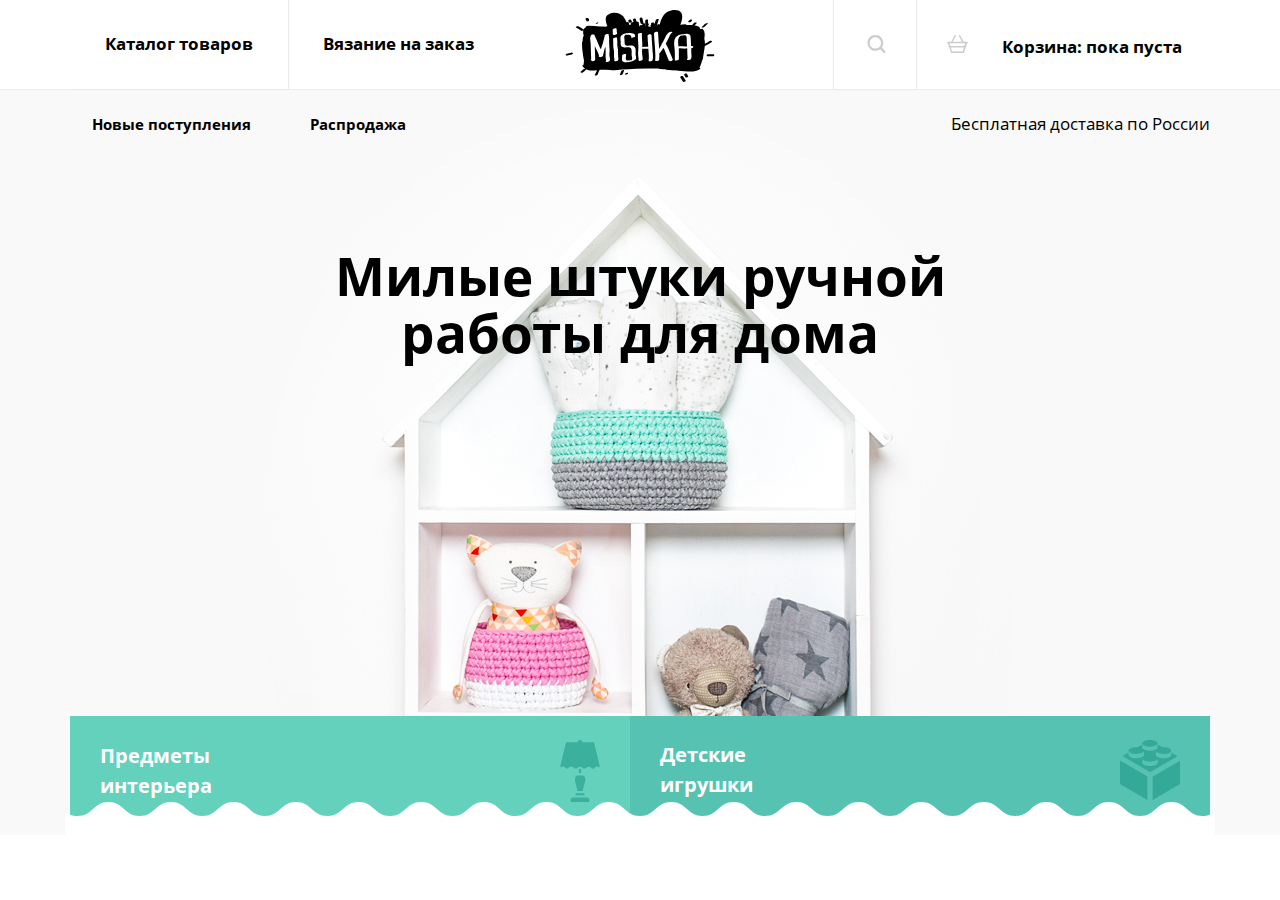
==== docs/index.html @ 84943080 "добавляются файлы в репозиторий" ====
<!DOCTYPE html>
<html lang="ru">

<head>
    <meta charset="UTF-8">
    <meta name="viewport" content="width=device-width, initial-scale=1.0">
    <title>Mishka</title>
    <link rel="preload" href="/app/fonts/Open_Sans/OpenSans-Regular.woff2?t=1684866960538" as="font" type="font/woff2" crossorigin>
    <link rel="preload" href="/app/fonts/Open_Sans/OpenSans-Bold.woff2?t=1684866960538" as="font" type="font/woff2" crossorigin>
    <link rel="stylesheet" href="css/main.css?t=1684866960538">
</head>

<body>
    <!-- подключаем шапку -->
    <header class="header">

    <div class="header__top container">
        <a class="logo" href="index.html">
            <svg class="logo__icon-mobile" width="86" height="35" aria-label="логотип мишка." role="img">
                <use xlink:href="img/icons/sprite.svg#mishka_logo_mobile" />
            </svg>
            <svg class="logo__icon-tablet" width="113" height="46" aria-label="логотип мишка." role="img">
                <use xlink:href="img/icons/sprite.svg#mishka_logo_tablet" />
            </svg>
            <svg class="logo__icon-desktop" width="149" height="72" aria-label="логотип мишка." role="img">
                <use xlink:href="img/icons/sprite.svg#mishka_logo_desktop" />
            </svg>
        </a>
        <nav class="js-nav nav">
            <ul class="nav__list">
                <li class="nav__item">
                    <a class="nav__link" href="#">Каталог товаров</a>
                </li>
                <li class="nav__item">
                    <a class="nav__link" href="#">Вязание на заказ</a>
                </li>
                <li class="nav__item">
                    <a class="nav__link" href="#">
                        <svg class="nav__item-icon" width="18" height="18" aria-label="поиск по сайту." role="img">
                            <use xlink:href="img/icons/sprite.svg#search" />
                        </svg>
                        <span class="nav__link-search">Поиск по сайту</span>
                    </a>
                </li>
                <li class="nav__item">
                    <a class="nav__link" href="#">
                        <svg class="nav__item-icon" width="21" height="18" aria-label="корзина." role="img">
                            <use xlink:href="img/icons/sprite.svg#cart" />
                        </svg>
                        <span class="nav__link-cart">Корзина:&nbsp;пока&nbsp;пуста</span>
                    </a>
                </li>
                <li class="nav__item">
                    <a class="nav__link" href="#">Новые поступления</a>
                </li>
                <li class="nav__item">
                    <a class="nav__link" href="#">Распродажа</a>
                </li>
                <li class="nav__item">
                    <a class="nav__link" href="#">Бесплатная доставка по России</a>
                </li>
            </ul>
        </nav>
        <button class="js-burger burger" type="button" aria-label="открыть меню">
            <span class="burger__line"></span>
        </button>
    </div>

    <div class="header__intro">
        <h1 class="header__slogan container">
            Милые штуки ручной <br> работы для дома
        </h1>
        <div class="header__catalog-container">
            <ul class="header__catalog-list">
                <li class="header__catalog-item container">
                    <a class="header__catalog-link" href="#">
                        <p class="header__catalog-name">Предметы интерьера</p>
                        <svg class="header__catalog-icon" width="40" height="62" aria-label="Предметы интерьера"
                            role="img">
                            <use xlink:href="img/icons/sprite.svg#interior" />
                        </svg>
                    </a>
                </li>
                <li class="header__catalog-item container">
                    <a class="header__catalog-link" href="#">
                        <p class="header__catalog-name">Детские игрушки</p>
                        <svg class="header__catalog-icon" width="60" height="60" aria-label="Детские игрушки"
                            role="img">
                            <use xlink:href="img/icons/sprite.svg#toy" />
                        </svg>
                    </a>
                </li>
            </ul>
        </div>
    </div>

</header>

    <!-- подключаем контентную часть -->
    

    <!-- подключаем подвал -->
    <footer>
    
</footer>

    <!-- подключаем js -->
    <!-- <script src="js/main.js"></script> -->
</body>

</html>
---- docs/css/main.css ----
*{margin:0;padding:0;box-sizing:border-box}img{vertical-align:top}button,input,select,textarea{font:inherit}ol[class],ul[class]{list-style-type:none}@font-face{font-family:"Open Sans";src:url(../fonts/Open_Sans/OpenSans-Regular.woff2) format("truetype");font-display:swap;font-weight:400}@font-face{font-family:"Open Sans";src:url(../fonts/Open_Sans/OpenSans-Bold.woff2) format("truetype");font-display:swap;font-weight:700}.container{max-width:1200px;margin:0 auto;padding:0 30px}.header{overflow:hidden}.header__top{display:flex;align-items:center;justify-content:center;position:relative;isolation:isolate}.header__intro{background:url(../img/hero_mobile.jpg) top center no-repeat #f9f9f9;background-position-y:-17px;box-shadow:0 -1px 0 #ececec}@media (min-width:768px){.header__intro{background:url(../img/hero_desktop.jpg) -90px 122px no-repeat #f9f9f9;margin-top:-90px;padding-bottom:122px}}@media (min-width:1150px){.header__intro{background-position:top center;padding-bottom:0}}.header__slogan{font:700 27px/30px "Open Sans",Arial,Helvetica,sans-serif;text-align:center;padding-top:73px;padding-bottom:120px}@media (min-width:768px){.header__slogan{font:700 53px/57px "Open Sans",Arial,Helvetica,sans-serif;max-width:700px;padding-top:157px;padding-bottom:355px}.header__catalog-container{max-width:1200px;margin:0 auto;padding:0 30px;position:relative}.header__catalog-container::before{content:"";position:absolute;bottom:-1px;left:0;right:0;height:24px;background:url(../img/zigzag-fill-tablet.svg) bottom center no-repeat}.header__catalog-list{display:flex}}@media (min-width:829px){.header__catalog-container::before{height:34px;background:url(../img/zigzag-fill-desktop.svg) bottom center no-repeat}}.header__catalog-item{padding-top:17px;padding-bottom:24px;background-color:#63d1bb}@media (min-width:768px){.header__catalog-item{flex-grow:1;padding-top:24px;padding-bottom:33px}}.header__catalog-item:nth-child(2n){background-color:#56c3b2}.header__catalog-link{text-decoration:none;display:flex;justify-content:space-between;align-items:center}.header__catalog-name{color:#fff;font:700 19px/24px "Open Sans",Arial,Helvetica,sans-serif;max-width:130px}.header__catalog-icon{color:rgba(20,144,128,.5)}.logo{padding:22px}@media (min-width:768px){.header__catalog-name{font:700 20px/30px "Open Sans",Arial,Helvetica,sans-serif}.logo{position:absolute;top:0;left:28px}}.logo__icon-mobile{color:#000;display:block}@media (min-width:1150px){.logo{top:-12px;left:50%;transform:translateX(-50%)}.logo__icon-mobile{display:none}}.logo__icon-tablet{display:none}@media (min-width:768px){.logo__icon-mobile{display:none}.logo__icon-tablet{display:block}.logo__icon-desktop{display:none}}.logo__icon-desktop{display:none}@media (min-width:1150px){.logo__icon-tablet{display:none}.logo__icon-desktop{display:block}}.burger{width:20px;height:14px;padding:0;background:0 0;border:0;cursor:pointer;position:absolute;right:30px}.burger__line{height:2px;background-color:#000;position:absolute;top:50%;left:0;right:0;margin-top:-1px}.burger__line::after,.burger__line::before{content:" ";position:absolute;inset:0;background-color:#000;transform:translateY(6px);transition:transform .2s}.burger__line:after{transform:translateY(-6px)}.burger._active .burger__line{background-color:transparent}.burger._active .burger__line::after,.burger._active .burger__line::before{width:25px}.burger._active .burger__line::before{transform:translateY(0) rotate(45deg)}.burger._active .burger__line::after{transform:translateY(0) rotate(-45deg)}.nav{position:absolute;top:78px;left:0;right:0;z-index:2;background-color:#fff;transform:translateX(100%);opacity:0;pointer-events:none;transition:opacity .2s,transform .2s;overflow-y:auto}@media (min-width:768px){.burger{display:none}.nav{position:static;flex-grow:1;transform:translateX(0);opacity:1;background-color:transparent;pointer-events:auto;overflow-y:visible}}.nav._active{transform:translateX(0);opacity:1;pointer-events:auto}.nav__list{display:flex;flex-direction:column;flex-wrap:wrap;list-style-type:none}.nav__item{background-color:#fff;box-shadow:inset 0 -1px 0 #ececec}.nav__item:first-child{box-shadow:inset 0 1px 0 #ececec,inset 0 -1px 0 #ececec}@media (min-width:768px){.nav__list{display:grid;grid-template-columns:auto 1fr 82px auto;grid-template-rows:repeat(2,90px)}.nav__item{background-color:transparent;box-shadow:none}.nav__item:first-child{box-shadow:none;grid-column:1/2;grid-row:2/3}}@media (min-width:1150px){.nav__item:first-child{grid-row:1/2;box-shadow:1px 0 1px #ececec}}@media (min-width:768px){.nav__item:nth-child(2){grid-column:2/3;grid-row:2/3}.nav__item:nth-child(3){grid-column:3/4;grid-row:1/2;box-shadow:-1px 0 1px #ececec,1px 0 1px #ececec}}@media (min-width:1150px){.nav__item:nth-child(2){grid-row:1/2}}.nav__link{position:relative;display:block;padding:27px 27px 27px 76px;color:#000;font:700 17px/24px "Open Sans",Arial,Helvetica,sans-serif;text-decoration:none;cursor:pointer}@media (min-width:768px){.nav__item:nth-child(4){grid-column:4/5;grid-row:1/2}.nav__item:last-child{grid-column:4/5;grid-row:2/3}.nav__link{font-size:15px;padding:22px}}.nav__item:nth-child(5) .nav__link,.nav__item:nth-child(6) .nav__link{display:none}@media (min-width:1150px){.nav__link{font-size:17px}.nav__item:first-child .nav__link,.nav__item:nth-child(2) .nav__link{padding:32px 35px}.nav__item:nth-child(5) .nav__link,.nav__item:nth-child(6) .nav__link{display:block;font-size:15px}}.nav__item:last-child .nav__link{display:none}.nav__item-icon{position:absolute;top:50%;left:30px;transform:translateY(-50%);width:21px;height:18px}@media (min-width:768px){.nav__item:nth-child(3) .nav__link{padding:35px 32px}.nav__item:nth-child(4) .nav__link{padding-top:35px;padding-right:0;padding-left:31px}.nav__item:last-child .nav__link{display:block;font-weight:400;padding-left:35px;padding-right:0}.nav__link-cart{font-size:17px;padding-left:30px}.nav__item-icon{position:static;transform:translateY(0)}.nav__link-search{display:none}}
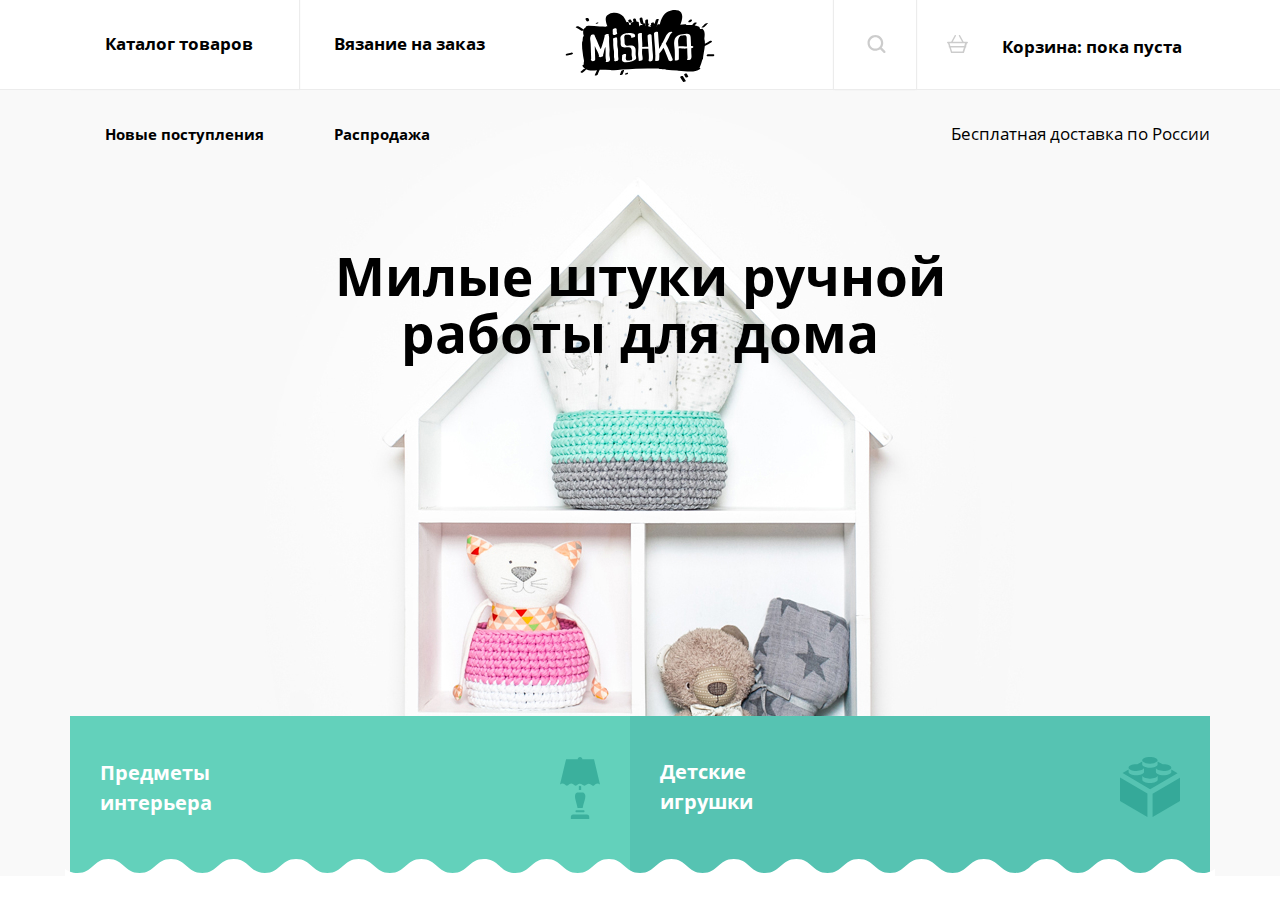
==== commit 7ddcbced: "добавляются состояния ссылок" ====
--- a/docs/index.html
+++ b/docs/index.html
@@ -5,9 +5,9 @@
     <meta charset="UTF-8">
     <meta name="viewport" content="width=device-width, initial-scale=1.0">
     <title>Mishka</title>
-    <link rel="preload" href="/app/fonts/Open_Sans/OpenSans-Regular.woff2?t=1684866960538" as="font" type="font/woff2" crossorigin>
-    <link rel="preload" href="/app/fonts/Open_Sans/OpenSans-Bold.woff2?t=1684866960538" as="font" type="font/woff2" crossorigin>
-    <link rel="stylesheet" href="css/main.css?t=1684866960538">
+    <link rel="preload" href="/app/fonts/Open_Sans/OpenSans-Regular.woff2?t=1684956296148" as="font" type="font/woff2" crossorigin>
+    <link rel="preload" href="/app/fonts/Open_Sans/OpenSans-Bold.woff2?t=1684956296148" as="font" type="font/woff2" crossorigin>
+    <link rel="stylesheet" href="css/main.css?t=1684956296148">
 </head>
 
 <body>
--- a/docs/css/main.css
+++ b/docs/css/main.css
@@ -1 +1 @@
-*{margin:0;padding:0;box-sizing:border-box}img{vertical-align:top}button,input,select,textarea{font:inherit}ol[class],ul[class]{list-style-type:none}@font-face{font-family:"Open Sans";src:url(../fonts/Open_Sans/OpenSans-Regular.woff2) format("truetype");font-display:swap;font-weight:400}@font-face{font-family:"Open Sans";src:url(../fonts/Open_Sans/OpenSans-Bold.woff2) format("truetype");font-display:swap;font-weight:700}.container{max-width:1200px;margin:0 auto;padding:0 30px}.header{overflow:hidden}.header__top{display:flex;align-items:center;justify-content:center;position:relative;isolation:isolate}.header__intro{background:url(../img/hero_mobile.jpg) top center no-repeat #f9f9f9;background-position-y:-17px;box-shadow:0 -1px 0 #ececec}@media (min-width:768px){.header__intro{background:url(../img/hero_desktop.jpg) -90px 122px no-repeat #f9f9f9;margin-top:-90px;padding-bottom:122px}}@media (min-width:1150px){.header__intro{background-position:top center;padding-bottom:0}}.header__slogan{font:700 27px/30px "Open Sans",Arial,Helvetica,sans-serif;text-align:center;padding-top:73px;padding-bottom:120px}@media (min-width:768px){.header__slogan{font:700 53px/57px "Open Sans",Arial,Helvetica,sans-serif;max-width:700px;padding-top:157px;padding-bottom:355px}.header__catalog-container{max-width:1200px;margin:0 auto;padding:0 30px;position:relative}.header__catalog-container::before{content:"";position:absolute;bottom:-1px;left:0;right:0;height:24px;background:url(../img/zigzag-fill-tablet.svg) bottom center no-repeat}.header__catalog-list{display:flex}}@media (min-width:829px){.header__catalog-container::before{height:34px;background:url(../img/zigzag-fill-desktop.svg) bottom center no-repeat}}.header__catalog-item{padding-top:17px;padding-bottom:24px;background-color:#63d1bb}@media (min-width:768px){.header__catalog-item{flex-grow:1;padding-top:24px;padding-bottom:33px}}.header__catalog-item:nth-child(2n){background-color:#56c3b2}.header__catalog-link{text-decoration:none;display:flex;justify-content:space-between;align-items:center}.header__catalog-name{color:#fff;font:700 19px/24px "Open Sans",Arial,Helvetica,sans-serif;max-width:130px}.header__catalog-icon{color:rgba(20,144,128,.5)}.logo{padding:22px}@media (min-width:768px){.header__catalog-name{font:700 20px/30px "Open Sans",Arial,Helvetica,sans-serif}.logo{position:absolute;top:0;left:28px}}.logo__icon-mobile{color:#000;display:block}@media (min-width:1150px){.logo{top:-12px;left:50%;transform:translateX(-50%)}.logo__icon-mobile{display:none}}.logo__icon-tablet{display:none}@media (min-width:768px){.logo__icon-mobile{display:none}.logo__icon-tablet{display:block}.logo__icon-desktop{display:none}}.logo__icon-desktop{display:none}@media (min-width:1150px){.logo__icon-tablet{display:none}.logo__icon-desktop{display:block}}.burger{width:20px;height:14px;padding:0;background:0 0;border:0;cursor:pointer;position:absolute;right:30px}.burger__line{height:2px;background-color:#000;position:absolute;top:50%;left:0;right:0;margin-top:-1px}.burger__line::after,.burger__line::before{content:" ";position:absolute;inset:0;background-color:#000;transform:translateY(6px);transition:transform .2s}.burger__line:after{transform:translateY(-6px)}.burger._active .burger__line{background-color:transparent}.burger._active .burger__line::after,.burger._active .burger__line::before{width:25px}.burger._active .burger__line::before{transform:translateY(0) rotate(45deg)}.burger._active .burger__line::after{transform:translateY(0) rotate(-45deg)}.nav{position:absolute;top:78px;left:0;right:0;z-index:2;background-color:#fff;transform:translateX(100%);opacity:0;pointer-events:none;transition:opacity .2s,transform .2s;overflow-y:auto}@media (min-width:768px){.burger{display:none}.nav{position:static;flex-grow:1;transform:translateX(0);opacity:1;background-color:transparent;pointer-events:auto;overflow-y:visible}}.nav._active{transform:translateX(0);opacity:1;pointer-events:auto}.nav__list{display:flex;flex-direction:column;flex-wrap:wrap;list-style-type:none}.nav__item{background-color:#fff;box-shadow:inset 0 -1px 0 #ececec}.nav__item:first-child{box-shadow:inset 0 1px 0 #ececec,inset 0 -1px 0 #ececec}@media (min-width:768px){.nav__list{display:grid;grid-template-columns:auto 1fr 82px auto;grid-template-rows:repeat(2,90px)}.nav__item{background-color:transparent;box-shadow:none}.nav__item:first-child{box-shadow:none;grid-column:1/2;grid-row:2/3}}@media (min-width:1150px){.nav__item:first-child{grid-row:1/2;box-shadow:1px 0 1px #ececec}}@media (min-width:768px){.nav__item:nth-child(2){grid-column:2/3;grid-row:2/3}.nav__item:nth-child(3){grid-column:3/4;grid-row:1/2;box-shadow:-1px 0 1px #ececec,1px 0 1px #ececec}}@media (min-width:1150px){.nav__item:nth-child(2){grid-row:1/2}}.nav__link{position:relative;display:block;padding:27px 27px 27px 76px;color:#000;font:700 17px/24px "Open Sans",Arial,Helvetica,sans-serif;text-decoration:none;cursor:pointer}@media (min-width:768px){.nav__item:nth-child(4){grid-column:4/5;grid-row:1/2}.nav__item:last-child{grid-column:4/5;grid-row:2/3}.nav__link{font-size:15px;padding:22px}}.nav__item:nth-child(5) .nav__link,.nav__item:nth-child(6) .nav__link{display:none}@media (min-width:1150px){.nav__link{font-size:17px}.nav__item:first-child .nav__link,.nav__item:nth-child(2) .nav__link{padding:32px 35px}.nav__item:nth-child(5) .nav__link,.nav__item:nth-child(6) .nav__link{display:block;font-size:15px}}.nav__item:last-child .nav__link{display:none}.nav__item-icon{position:absolute;top:50%;left:30px;transform:translateY(-50%);width:21px;height:18px}@media (min-width:768px){.nav__item:nth-child(3) .nav__link{padding:35px 32px}.nav__item:nth-child(4) .nav__link{padding-top:35px;padding-right:0;padding-left:31px}.nav__item:last-child .nav__link{display:block;font-weight:400;padding-left:35px;padding-right:0}.nav__link-cart{font-size:17px;padding-left:30px}.nav__item-icon{position:static;transform:translateY(0)}.nav__link-search{display:none}}+*{margin:0;padding:0;box-sizing:border-box}img{vertical-align:top}button,input,select,textarea{font:inherit}ol[class],ul[class]{list-style-type:none}@font-face{font-family:"Open Sans";src:url(../fonts/Open_Sans/OpenSans-Regular.woff2) format("truetype");font-display:swap;font-weight:400}@font-face{font-family:"Open Sans";src:url(../fonts/Open_Sans/OpenSans-Bold.woff2) format("truetype");font-display:swap;font-weight:700}.container{max-width:1200px;margin:0 auto;padding:0 30px}.header{overflow:hidden}.header__top{display:flex;align-items:center;justify-content:center;position:relative;isolation:isolate}.header__intro{background:url(../img/hero_mobile.jpg) top center no-repeat #f9f9f9;background-position-y:-17px;box-shadow:0 -1px 0 #ececec}@media (min-width:768px){.header__intro{background:url(../img/hero_desktop.jpg) -90px 132px no-repeat #f9f9f9;margin-top:-90px;padding-bottom:122px}}@media (min-width:1150px){.header__intro{background-position:top center;padding-bottom:0}}.header__slogan{font:700 27px/30px "Open Sans",Arial,Helvetica,sans-serif;text-align:center;padding-top:73px;padding-bottom:120px}@media (min-width:768px){.header__slogan{font:700 53px/57px "Open Sans",Arial,Helvetica,sans-serif;max-width:700px;padding-top:157px;padding-bottom:355px}.header__catalog-container{max-width:1200px;margin:0 auto;padding:0 30px;position:relative}.header__catalog-container::before{content:"";position:absolute;bottom:-12px;left:0;right:0;height:24px;background:url(../img/zigzag-fill-tablet.svg) bottom center no-repeat}.header__catalog-list{display:flex}}@media (min-width:829px){.header__catalog-container::before{bottom:-17px;height:34px;background:url(../img/zigzag-fill-desktop.svg) bottom center no-repeat}}.header__catalog-item{padding-top:17px;padding-bottom:24px;background-color:#63d1bb}@media (min-width:768px){.header__catalog-item{flex-grow:1}}@media (min-width:1150px){.header__catalog-item:hover{background-color:#59d5bc}.header__catalog-link:hover{padding-top:26px;padding-bottom:36px;transform:translateY(-5px)}}.header__catalog-item:nth-child(2n){background-color:#56c3b2}.header__catalog-item:nth-child(2n):hover{background-color:#46c1ae}.header__catalog-link{text-decoration:none;display:flex;justify-content:space-between;align-items:center;padding-top:24px;padding-bottom:33px}@media (min-width:1150px){.header__catalog-link:hover .header__catalog-icon{color:rgba(20,144,128,.7)}}.header__catalog-link:active .header__catalog-icon{color:rgba(20,144,128,.3)}.header__catalog-name{color:#fff;font:700 19px/24px "Open Sans",Arial,Helvetica,sans-serif;max-width:130px}.header__catalog-icon{color:rgba(20,144,128,.5)}.logo{padding:22px}@media (min-width:768px){.header__catalog-name{font:700 20px/30px "Open Sans",Arial,Helvetica,sans-serif}.logo{position:absolute;top:0;left:28px;z-index:3}}@media (min-width:1150px){.logo{top:-12px;left:50%;transform:translateX(-50%)}.logo:hover .logo__icon-desktop{color:rgba(0,0,0,.6)}}.logo:active .logo__icon-desktop{color:rgba(0,0,0,.3)}.logo__icon-mobile{color:#000;display:block}@media (min-width:1150px){.logo__icon-mobile{display:none}}.logo__icon-tablet{display:none}@media (min-width:768px){.logo__icon-mobile{display:none}.logo__icon-tablet{display:block}.logo__icon-desktop{display:none}}.logo__icon-desktop{display:none}@media (min-width:1150px){.logo__icon-tablet{display:none}.logo__icon-desktop{display:block;color:#000}}.burger{width:20px;height:14px;padding:0;background:0 0;border:0;cursor:pointer;position:absolute;right:30px}.burger__line{height:2px;background-color:#000;position:absolute;top:50%;left:0;right:0;margin-top:-1px}.burger__line::after,.burger__line::before{content:" ";position:absolute;inset:0;background-color:#000;transform:translateY(6px);transition:transform .2s}.burger__line:after{transform:translateY(-6px)}.burger._active .burger__line{background-color:transparent}.burger._active .burger__line::after,.burger._active .burger__line::before{width:25px}.burger._active .burger__line::before{transform:translateY(0) rotate(45deg)}.burger._active .burger__line::after{transform:translateY(0) rotate(-45deg)}.nav{position:absolute;top:78px;left:0;right:0;z-index:2;background-color:#fff;transform:translateX(100%);opacity:0;pointer-events:none;transition:opacity .2s,transform .2s;overflow-y:auto}@media (min-width:768px){.burger{display:none}.nav{position:static;flex-grow:1;transform:translateX(0);opacity:1;background-color:transparent;pointer-events:auto;overflow-y:visible}}.nav._active{transform:translateX(0);opacity:1;pointer-events:auto}.nav__list{display:flex;flex-direction:column;flex-wrap:wrap;list-style-type:none}@media (min-width:768px){.nav__list{display:grid;grid-template-columns:auto 1fr 82px auto;grid-template-rows:repeat(2,90px)}}.nav__item{background-color:#fff;box-shadow:inset 0 -1px 0 #ececec}.nav__item:first-child{box-shadow:inset 0 1px 0 #ececec,inset 0 -1px 0 #ececec}@media (min-width:768px){.nav__item{background-color:transparent;box-shadow:none}.nav__item:first-child{box-shadow:none;grid-column:1/2;grid-row:2/3}}@media (min-width:1150px){.nav__list{grid-template-columns:auto auto 1fr 82px auto}.nav__item:first-child{grid-row:1/2;box-shadow:1px 0 1px #ececec}}@media (min-width:768px){.nav__item:nth-child(2){grid-column:2/3;grid-row:2/3}.nav__item:nth-child(3){grid-column:3/4;grid-row:1/2;box-shadow:-1px 0 1px #ececec,1px 0 1px #ececec}}@media (min-width:768px){.nav__item:nth-child(4){grid-column:4/5;grid-row:1/2}}@media (min-width:1150px){.nav__item:nth-child(2){grid-row:1/2}.nav__item:nth-child(3){grid-column:4/5}.nav__item:nth-child(4){grid-column:5/6}.nav__item:nth-child(5){grid-column:1/2;grid-row:2/3}.nav__item:nth-child(6){grid-column:2/3;grid-row:2/3}}@media (min-width:768px){.nav__item:last-child{grid-column:4/5;grid-row:2/3}}.nav__link{position:relative;display:block;padding:27px 27px 27px 76px;color:#000;font:700 17px/24px "Open Sans",Arial,Helvetica,sans-serif;text-decoration:none;cursor:pointer}@media (min-width:768px){.nav__link{font-size:15px;padding:22px}}@media (min-width:1150px){.nav__item:last-child{grid-column:5/6}.nav__link{font-size:17px;padding:32px 35px}.nav__link:hover{color:rgba(0,0,0,.6)}.nav__item:first-child .nav__link,.nav__item:nth-child(2) .nav__link{padding:32px 35px}}.nav__link:active{color:rgba(0,0,0,.3)}@media (min-width:1150px){.nav__item:nth-child(3) .nav__link:hover .nav__item-icon,.nav__item:nth-child(4) .nav__link:hover .nav__item-icon{color:#63d1bb}}.nav__item:nth-child(3) .nav__link:active .nav__item-icon,.nav__item:nth-child(4) .nav__link:active .nav__item-icon{color:rgba(99,209,187,.3)}.nav__item:nth-child(5) .nav__link,.nav__item:nth-child(6) .nav__link{display:none}@media (min-width:1150px){.nav__item:nth-child(5) .nav__link,.nav__item:nth-child(6) .nav__link{display:block;font-size:15px}}.nav__item:last-child .nav__link{display:none}.nav__item-icon{position:absolute;top:50%;left:30px;transform:translateY(-50%);width:21px;height:18px;color:rgba(0,0,0,.2)}@media (min-width:768px){.nav__item:nth-child(3) .nav__link{padding:35px 32px}.nav__item:nth-child(4) .nav__link{padding-top:35px;padding-right:0;padding-left:31px}.nav__item:last-child .nav__link{display:block;font-weight:400;padding-left:35px;padding-right:0}.nav__link-cart{font-size:17px;padding-left:30px}.nav__item-icon{position:static;transform:translateY(0)}.nav__link-search{display:none}}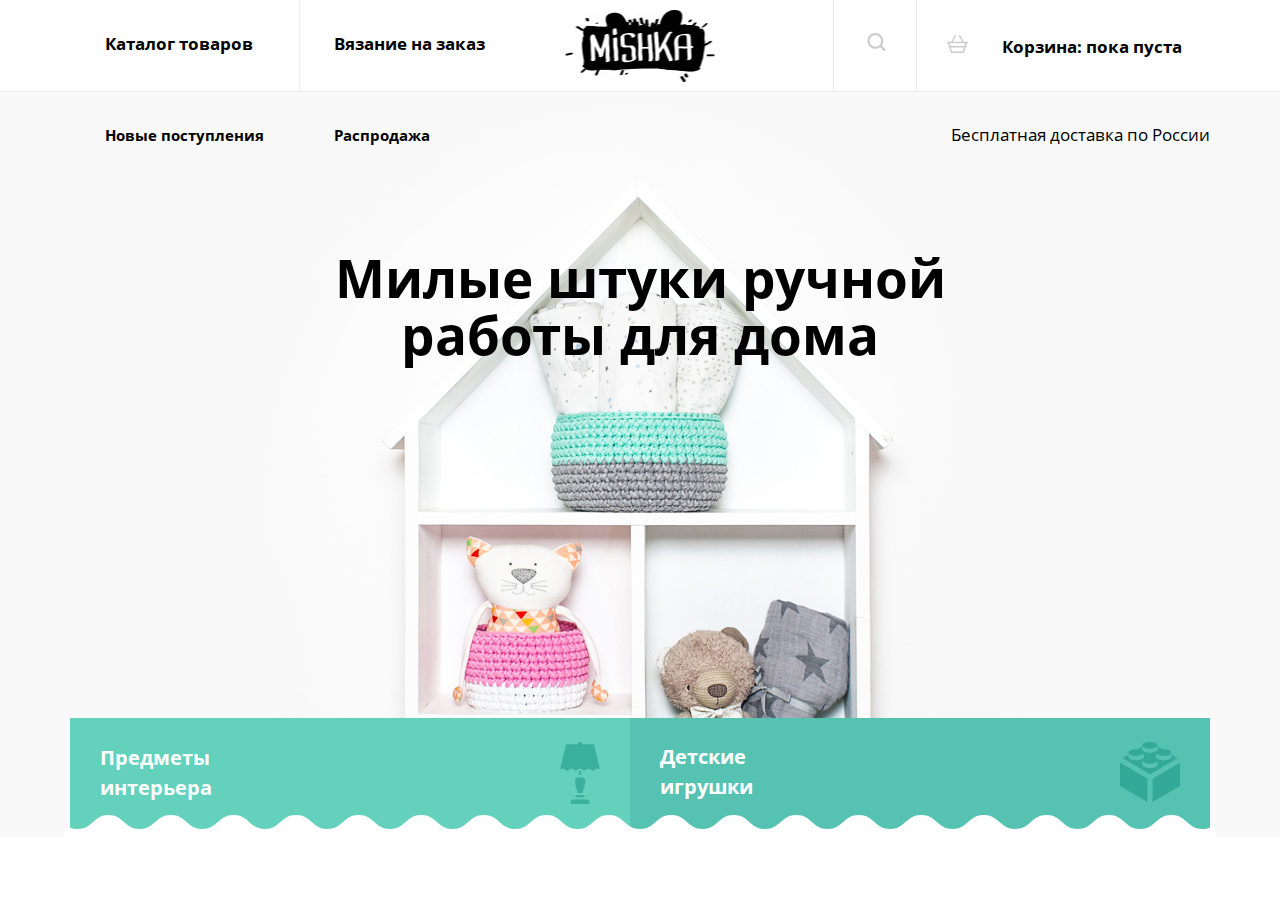
==== commit 80a14644: "логотип реализуется тегом picture" ====
--- a/docs/index.html
+++ b/docs/index.html
@@ -5,9 +5,9 @@
     <meta charset="UTF-8">
     <meta name="viewport" content="width=device-width, initial-scale=1.0">
     <title>Mishka</title>
-    <link rel="preload" href="/app/fonts/Open_Sans/OpenSans-Regular.woff2?t=1684956296148" as="font" type="font/woff2" crossorigin>
-    <link rel="preload" href="/app/fonts/Open_Sans/OpenSans-Bold.woff2?t=1684956296148" as="font" type="font/woff2" crossorigin>
-    <link rel="stylesheet" href="css/main.css?t=1684956296148">
+    <link rel="preload" href="/app/fonts/Open_Sans/OpenSans-Regular.woff2?t=1685130863535" as="font" type="font/woff2" crossorigin>
+    <link rel="preload" href="/app/fonts/Open_Sans/OpenSans-Bold.woff2?t=1685130863535" as="font" type="font/woff2" crossorigin>
+    <link rel="stylesheet" href="css/main.css?t=1685130863535">
 </head>
 
 <body>
@@ -16,15 +16,16 @@
 
     <div class="header__top container">
         <a class="logo" href="index.html">
-            <svg class="logo__icon-mobile" width="86" height="35" aria-label="логотип мишка." role="img">
-                <use xlink:href="img/icons/sprite.svg#mishka_logo_mobile" />
-            </svg>
-            <svg class="logo__icon-tablet" width="113" height="46" aria-label="логотип мишка." role="img">
-                <use xlink:href="img/icons/sprite.svg#mishka_logo_tablet" />
-            </svg>
-            <svg class="logo__icon-desktop" width="149" height="72" aria-label="логотип мишка." role="img">
-                <use xlink:href="img/icons/sprite.svg#mishka_logo_desktop" />
-            </svg>
+            <picture class="logo__pic">
+                <source type="image/avif" media="(min-width: 1150px)" srcset="img/mishka_logo_desktop.avif" />
+                <source type="image/webp" media="(min-width: 1150px)" srcset="img/mishka_logo_desktop.webp" />
+                <source type="image/svg" media="(min-width: 1150px)" srcset="img/mishka_logo_desktop.svg" />
+                <source type="image/avif" media="(min-width: 768px)" srcset="img/mishka_logo_tablet.avif" />
+                <source type="image/webp" media="(min-width: 768px)" srcset="img/mishka_logo_tablet.webp" />
+                <source type="image/svg" media="(min-width: 768px)" srcset="img/mishka_logo_tablet.svg" />
+                <img class="logo__mobile" src="img/mishka_logo_mobile.svg" srcset="img/mishka_logo_mobile.webp, img/mishka_logo_mobile.avif" width="86" height="35"
+                    alt="логотип мишка." />
+            </picture>
         </a>
         <nav class="js-nav nav">
             <ul class="nav__list">
@@ -72,7 +73,7 @@
         </h1>
         <div class="header__catalog-container">
             <ul class="header__catalog-list">
-                <li class="header__catalog-item container">
+                <li class="header__catalog-item">
                     <a class="header__catalog-link" href="#">
                         <p class="header__catalog-name">Предметы интерьера</p>
                         <svg class="header__catalog-icon" width="40" height="62" aria-label="Предметы интерьера"
@@ -81,7 +82,7 @@
                         </svg>
                     </a>
                 </li>
-                <li class="header__catalog-item container">
+                <li class="header__catalog-item">
                     <a class="header__catalog-link" href="#">
                         <p class="header__catalog-name">Детские игрушки</p>
                         <svg class="header__catalog-icon" width="60" height="60" aria-label="Детские игрушки"
--- a/docs/css/main.css
+++ b/docs/css/main.css
@@ -1 +1 @@
-*{margin:0;padding:0;box-sizing:border-box}img{vertical-align:top}button,input,select,textarea{font:inherit}ol[class],ul[class]{list-style-type:none}@font-face{font-family:"Open Sans";src:url(../fonts/Open_Sans/OpenSans-Regular.woff2) format("truetype");font-display:swap;font-weight:400}@font-face{font-family:"Open Sans";src:url(../fonts/Open_Sans/OpenSans-Bold.woff2) format("truetype");font-display:swap;font-weight:700}.container{max-width:1200px;margin:0 auto;padding:0 30px}.header{overflow:hidden}.header__top{display:flex;align-items:center;justify-content:center;position:relative;isolation:isolate}.header__intro{background:url(../img/hero_mobile.jpg) top center no-repeat #f9f9f9;background-position-y:-17px;box-shadow:0 -1px 0 #ececec}@media (min-width:768px){.header__intro{background:url(../img/hero_desktop.jpg) -90px 132px no-repeat #f9f9f9;margin-top:-90px;padding-bottom:122px}}@media (min-width:1150px){.header__intro{background-position:top center;padding-bottom:0}}.header__slogan{font:700 27px/30px "Open Sans",Arial,Helvetica,sans-serif;text-align:center;padding-top:73px;padding-bottom:120px}@media (min-width:768px){.header__slogan{font:700 53px/57px "Open Sans",Arial,Helvetica,sans-serif;max-width:700px;padding-top:157px;padding-bottom:355px}.header__catalog-container{max-width:1200px;margin:0 auto;padding:0 30px;position:relative}.header__catalog-container::before{content:"";position:absolute;bottom:-12px;left:0;right:0;height:24px;background:url(../img/zigzag-fill-tablet.svg) bottom center no-repeat}.header__catalog-list{display:flex}}@media (min-width:829px){.header__catalog-container::before{bottom:-17px;height:34px;background:url(../img/zigzag-fill-desktop.svg) bottom center no-repeat}}.header__catalog-item{padding-top:17px;padding-bottom:24px;background-color:#63d1bb}@media (min-width:768px){.header__catalog-item{flex-grow:1}}@media (min-width:1150px){.header__catalog-item:hover{background-color:#59d5bc}.header__catalog-link:hover{padding-top:26px;padding-bottom:36px;transform:translateY(-5px)}}.header__catalog-item:nth-child(2n){background-color:#56c3b2}.header__catalog-item:nth-child(2n):hover{background-color:#46c1ae}.header__catalog-link{text-decoration:none;display:flex;justify-content:space-between;align-items:center;padding-top:24px;padding-bottom:33px}@media (min-width:1150px){.header__catalog-link:hover .header__catalog-icon{color:rgba(20,144,128,.7)}}.header__catalog-link:active .header__catalog-icon{color:rgba(20,144,128,.3)}.header__catalog-name{color:#fff;font:700 19px/24px "Open Sans",Arial,Helvetica,sans-serif;max-width:130px}.header__catalog-icon{color:rgba(20,144,128,.5)}.logo{padding:22px}@media (min-width:768px){.header__catalog-name{font:700 20px/30px "Open Sans",Arial,Helvetica,sans-serif}.logo{position:absolute;top:0;left:28px;z-index:3}}@media (min-width:1150px){.logo{top:-12px;left:50%;transform:translateX(-50%)}.logo:hover .logo__icon-desktop{color:rgba(0,0,0,.6)}}.logo:active .logo__icon-desktop{color:rgba(0,0,0,.3)}.logo__icon-mobile{color:#000;display:block}@media (min-width:1150px){.logo__icon-mobile{display:none}}.logo__icon-tablet{display:none}@media (min-width:768px){.logo__icon-mobile{display:none}.logo__icon-tablet{display:block}.logo__icon-desktop{display:none}}.logo__icon-desktop{display:none}@media (min-width:1150px){.logo__icon-tablet{display:none}.logo__icon-desktop{display:block;color:#000}}.burger{width:20px;height:14px;padding:0;background:0 0;border:0;cursor:pointer;position:absolute;right:30px}.burger__line{height:2px;background-color:#000;position:absolute;top:50%;left:0;right:0;margin-top:-1px}.burger__line::after,.burger__line::before{content:" ";position:absolute;inset:0;background-color:#000;transform:translateY(6px);transition:transform .2s}.burger__line:after{transform:translateY(-6px)}.burger._active .burger__line{background-color:transparent}.burger._active .burger__line::after,.burger._active .burger__line::before{width:25px}.burger._active .burger__line::before{transform:translateY(0) rotate(45deg)}.burger._active .burger__line::after{transform:translateY(0) rotate(-45deg)}.nav{position:absolute;top:78px;left:0;right:0;z-index:2;background-color:#fff;transform:translateX(100%);opacity:0;pointer-events:none;transition:opacity .2s,transform .2s;overflow-y:auto}@media (min-width:768px){.burger{display:none}.nav{position:static;flex-grow:1;transform:translateX(0);opacity:1;background-color:transparent;pointer-events:auto;overflow-y:visible}}.nav._active{transform:translateX(0);opacity:1;pointer-events:auto}.nav__list{display:flex;flex-direction:column;flex-wrap:wrap;list-style-type:none}@media (min-width:768px){.nav__list{display:grid;grid-template-columns:auto 1fr 82px auto;grid-template-rows:repeat(2,90px)}}.nav__item{background-color:#fff;box-shadow:inset 0 -1px 0 #ececec}.nav__item:first-child{box-shadow:inset 0 1px 0 #ececec,inset 0 -1px 0 #ececec}@media (min-width:768px){.nav__item{background-color:transparent;box-shadow:none}.nav__item:first-child{box-shadow:none;grid-column:1/2;grid-row:2/3}}@media (min-width:1150px){.nav__list{grid-template-columns:auto auto 1fr 82px auto}.nav__item:first-child{grid-row:1/2;box-shadow:1px 0 1px #ececec}}@media (min-width:768px){.nav__item:nth-child(2){grid-column:2/3;grid-row:2/3}.nav__item:nth-child(3){grid-column:3/4;grid-row:1/2;box-shadow:-1px 0 1px #ececec,1px 0 1px #ececec}}@media (min-width:768px){.nav__item:nth-child(4){grid-column:4/5;grid-row:1/2}}@media (min-width:1150px){.nav__item:nth-child(2){grid-row:1/2}.nav__item:nth-child(3){grid-column:4/5}.nav__item:nth-child(4){grid-column:5/6}.nav__item:nth-child(5){grid-column:1/2;grid-row:2/3}.nav__item:nth-child(6){grid-column:2/3;grid-row:2/3}}@media (min-width:768px){.nav__item:last-child{grid-column:4/5;grid-row:2/3}}.nav__link{position:relative;display:block;padding:27px 27px 27px 76px;color:#000;font:700 17px/24px "Open Sans",Arial,Helvetica,sans-serif;text-decoration:none;cursor:pointer}@media (min-width:768px){.nav__link{font-size:15px;padding:22px}}@media (min-width:1150px){.nav__item:last-child{grid-column:5/6}.nav__link{font-size:17px;padding:32px 35px}.nav__link:hover{color:rgba(0,0,0,.6)}.nav__item:first-child .nav__link,.nav__item:nth-child(2) .nav__link{padding:32px 35px}}.nav__link:active{color:rgba(0,0,0,.3)}@media (min-width:1150px){.nav__item:nth-child(3) .nav__link:hover .nav__item-icon,.nav__item:nth-child(4) .nav__link:hover .nav__item-icon{color:#63d1bb}}.nav__item:nth-child(3) .nav__link:active .nav__item-icon,.nav__item:nth-child(4) .nav__link:active .nav__item-icon{color:rgba(99,209,187,.3)}.nav__item:nth-child(5) .nav__link,.nav__item:nth-child(6) .nav__link{display:none}@media (min-width:1150px){.nav__item:nth-child(5) .nav__link,.nav__item:nth-child(6) .nav__link{display:block;font-size:15px}}.nav__item:last-child .nav__link{display:none}.nav__item-icon{position:absolute;top:50%;left:30px;transform:translateY(-50%);width:21px;height:18px;color:rgba(0,0,0,.2)}@media (min-width:768px){.nav__item:nth-child(3) .nav__link{padding:35px 32px}.nav__item:nth-child(4) .nav__link{padding-top:35px;padding-right:0;padding-left:31px}.nav__item:last-child .nav__link{display:block;font-weight:400;padding-left:35px;padding-right:0}.nav__link-cart{font-size:17px;padding-left:30px}.nav__item-icon{position:static;transform:translateY(0)}.nav__link-search{display:none}}+*{margin:0;padding:0;box-sizing:border-box}img{vertical-align:top}button,input,select,textarea{font:inherit}ol[class],ul[class]{list-style-type:none}@font-face{font-family:"Open Sans";src:url(../fonts/Open_Sans/OpenSans-Regular.woff2) format("truetype");font-display:swap;font-weight:400}@font-face{font-family:"Open Sans";src:url(../fonts/Open_Sans/OpenSans-Bold.woff2) format("truetype");font-display:swap;font-weight:700}.container{max-width:1200px;margin:0 auto;padding:0 30px}.header{overflow:hidden}.header__top{display:flex;align-items:center;justify-content:center;position:relative;isolation:isolate}.header__intro{background:url(../img/hero_mobile.jpg) top center no-repeat #f9f9f9;background-position-y:-17px;box-shadow:0 -1px 0 #ececec}@media (min-width:768px){.header__intro{background:url(../img/hero_desktop.jpg) -90px 132px no-repeat #f9f9f9;margin-top:-90px;padding-bottom:122px}}@media (min-width:1150px){.header__intro{background-position:top center;padding-bottom:0}}.header__slogan{font:700 27px/30px "Open Sans",Arial,Helvetica,sans-serif;text-align:center;padding-top:73px;padding-bottom:120px}@media (min-width:768px){.header__slogan{font:700 53px/57px "Open Sans",Arial,Helvetica,sans-serif;max-width:700px;padding-top:157px;padding-bottom:355px}.header__catalog-container{max-width:1200px;margin:0 auto;padding:0 30px;position:relative}.header__catalog-container::before{content:"";position:absolute;bottom:-12px;left:0;right:0;height:24px;z-index:3;background:url(../img/zigzag-fill-tablet.svg) bottom center no-repeat}.header__catalog-list{display:flex}}@media (min-width:829px){.header__catalog-container::before{height:34px;background:url(../img/zigzag-fill-desktop.svg) bottom center no-repeat}}.header__catalog-item{background-color:#63d1bb}@media (min-width:768px){.header__catalog-item{flex-grow:1}}@media (min-width:1150px){.header__catalog-item:hover{background-color:#59d5bc;transform:translateY(-5px);transition:transform .2s}.header__catalog-link:hover .header__catalog-icon{color:rgba(20,144,128,.7)}}.header__catalog-item:nth-child(2n){background-color:#56c3b2}.header__catalog-item:nth-child(2n):hover{background-color:#46c1ae}.header__catalog-link{text-decoration:none;display:flex;justify-content:space-between;align-items:center;padding:16px 30px 25px}.header__catalog-link:active .header__catalog-icon{color:rgba(20,144,128,.3)}.header__catalog-name{color:#fff;font:700 19px/24px "Open Sans",Arial,Helvetica,sans-serif;max-width:130px}@media (min-width:768px){.header__catalog-link{padding:24px 30px 33px}.header__catalog-name{font:700 20px/30px "Open Sans",Arial,Helvetica,sans-serif}.logo{position:absolute;top:0;left:28px;z-index:3}}.header__catalog-icon{color:rgba(20,144,128,.5)}.logo{padding:22px}@media (min-width:1150px){.logo{top:-12px;left:50%;transform:translateX(-50%)}.logo:hover .logo__mobile{opacity:.6}}.logo:active .logo__mobile{opacity:.3}.logo__mobile{width:86px;height:35px}@media (min-width:768px){.logo__mobile{width:113px;height:46px}.burger{display:none}}@media (min-width:1150px){.logo__mobile{width:149px;height:72px}}.burger{width:20px;height:14px;padding:0;background:0 0;border:0;cursor:pointer;position:absolute;right:30px}.burger__line{height:2px;background-color:#000;position:absolute;top:50%;left:0;right:0;margin-top:-1px}.burger__line::after,.burger__line::before{content:" ";position:absolute;inset:0;background-color:#000;transform:translateY(6px);transition:transform .2s}.burger__line:after{transform:translateY(-6px)}.burger._active .burger__line{background-color:transparent}.burger._active .burger__line::after,.burger._active .burger__line::before{width:25px}.burger._active .burger__line::before{transform:translateY(0) rotate(45deg)}.burger._active .burger__line::after{transform:translateY(0) rotate(-45deg)}.nav{position:absolute;top:78px;left:0;right:0;z-index:2;background-color:#fff;transform:translateX(100%);opacity:0;pointer-events:none;transition:opacity .2s,transform .2s;overflow-y:auto}@media (min-width:768px){.nav{position:static;flex-grow:1;transform:translateX(0);opacity:1;background-color:transparent;pointer-events:auto;overflow-y:visible}}.nav._active{transform:translateX(0);opacity:1;pointer-events:auto}.nav__list{display:flex;flex-direction:column;flex-wrap:wrap;list-style-type:none}@media (min-width:768px){.nav__list{display:grid;grid-template-columns:auto 1fr 82px auto;grid-template-rows:repeat(2,1fr)}}.nav__item{background-color:#fff;box-shadow:inset 0 -1px 0 #ececec}.nav__item:first-child{box-shadow:inset 0 1px 0 #ececec,inset 0 -1px 0 #ececec}@media (min-width:768px){.nav__item{background-color:transparent;box-shadow:none}.nav__item:first-child{box-shadow:none;grid-column:1/2;grid-row:2/3}}@media (min-width:1150px){.nav__list{grid-template-columns:auto auto 1fr 82px auto}.nav__item:first-child{grid-row:1/2;box-shadow:1px 0 1px #ececec}}@media (min-width:768px){.nav__item:nth-child(2){grid-column:2/3;grid-row:2/3}.nav__item:nth-child(3){grid-column:3/4;grid-row:1/2;box-shadow:-1px 0 1px #ececec,1px 0 1px #ececec}}@media (min-width:768px){.nav__item:nth-child(4){grid-column:4/5;grid-row:1/2}}@media (min-width:1150px){.nav__item:nth-child(2){grid-row:1/2}.nav__item:nth-child(3){grid-column:4/5}.nav__item:nth-child(4){grid-column:5/6}.nav__item:nth-child(5){grid-column:1/2;grid-row:2/3}.nav__item:nth-child(6){grid-column:2/3;grid-row:2/3}}@media (min-width:768px){.nav__item:last-child{grid-column:4/5;grid-row:2/3}}.nav__link{position:relative;display:block;padding:27px 27px 27px 76px;color:#000;font:700 17px/24px "Open Sans",Arial,Helvetica,sans-serif;text-decoration:none;cursor:pointer}@media (min-width:768px){.nav__link{font-size:15px;padding:22px}}@media (min-width:1150px){.nav__item:last-child{grid-column:5/6}.nav__link{font-size:17px;padding:32px 35px}.nav__link:hover{color:rgba(0,0,0,.6)}.nav__item:first-child .nav__link,.nav__item:nth-child(2) .nav__link{padding:32px 35px}}.nav__link:active{color:rgba(0,0,0,.3)}@media (min-width:1150px){.nav__item:nth-child(3) .nav__link:hover .nav__item-icon,.nav__item:nth-child(4) .nav__link:hover .nav__item-icon{color:#63d1bb}}.nav__item:nth-child(3) .nav__link:active .nav__item-icon,.nav__item:nth-child(4) .nav__link:active .nav__item-icon{color:rgba(99,209,187,.3)}.nav__item:nth-child(5) .nav__link,.nav__item:nth-child(6) .nav__link{display:none}@media (min-width:1150px){.nav__item:nth-child(5) .nav__link,.nav__item:nth-child(6) .nav__link{display:block;font-size:15px}}.nav__item:last-child .nav__link{display:none}.nav__item-icon{position:absolute;top:50%;left:30px;transform:translateY(-50%);width:21px;height:18px;color:rgba(0,0,0,.2)}@media (min-width:768px){.nav__item:nth-child(3) .nav__link{padding:33px 32px}.nav__item:nth-child(4) .nav__link{padding-top:35px;padding-right:0;padding-left:31px}.nav__item:last-child .nav__link{display:block;font-weight:400;padding-left:35px;padding-right:0}.nav__link-cart{font-size:17px;padding-left:30px}.nav__item-icon{position:static;transform:translateY(0)}.nav__link-search{display:none}}